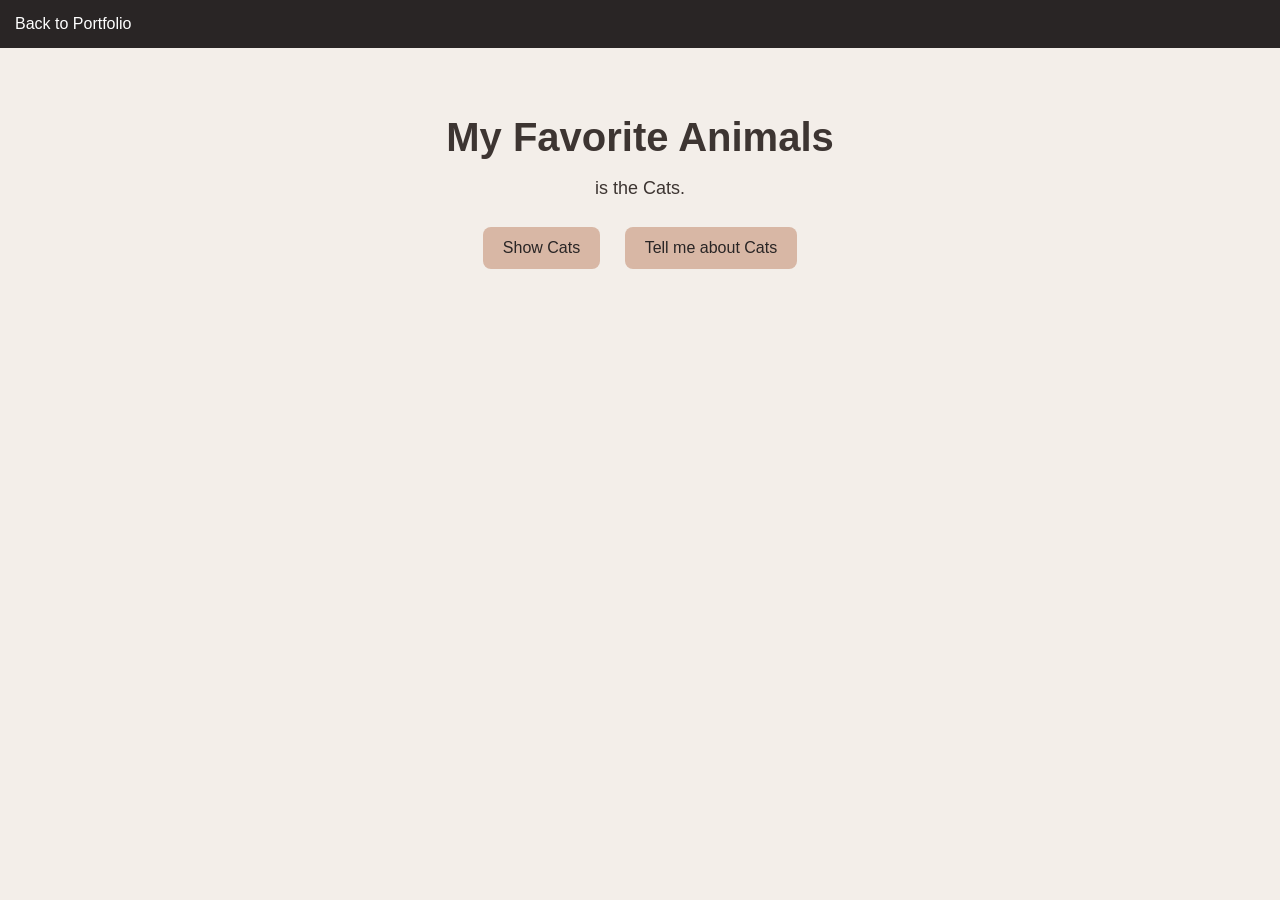
==== api/index.html @ ef5f2e5c "added open api page" ====
<!doctype html>

<html lang="en">
  <head>
    <meta charset="UTF-8" />
    <meta name="viewport" content="width=device-width, initial-scale=1.0" />
    <title>My Favorite Animals</title>
    <link rel="stylesheet" href="index.css" />
  </head>

  <body>
    <nav>
      <a href="../index.html"> Back to Portfolio</a>
    </nav>

    <main>
      <h1>My Favorite Animals</h1>
      <p>is the Cats.</p>
      <button id="catButton">Show Cats</button>
      <button id="catButton2">Tell me about Cats</button>
      <div id="result"></div>
    </main>
    <script src="index.js"></script>
  </body>
</html>
---- api/index.css ----
body {
  font-family: Arial, sans-serif;
  text-align: center;
  background-color: #f3eee9;
  color: #3d3532;
  margin: 0;
}

nav {
  background-color: #292525;
  padding: 15px;
  text-align: left;
}
nav a {
  color: white;
  text-decoration: none;
}

main {
  padding: 40px;
}

h1 {
  font-size: 40px;
  margin-bottom: 10px;
}
p {
  font-size: 18px;
}
button {
  padding: 12px 20px;
  margin: 10px;
  border: none;
  border-radius: 8px;
  background-color: #d8b7a5;
  color: #292525;
  cursor: pointer;
  font-size: 16px;
}
button:hover {
  background-color: #c9a18d;
}

#result {
  margin-top: 30px;
}
#result img {
  max-width: 90%;
  width: 300px;
  border-radius: 12px;
}

body > img {
  width: 400px;
  max-width: 90%;
  border-radius: 15px;
}
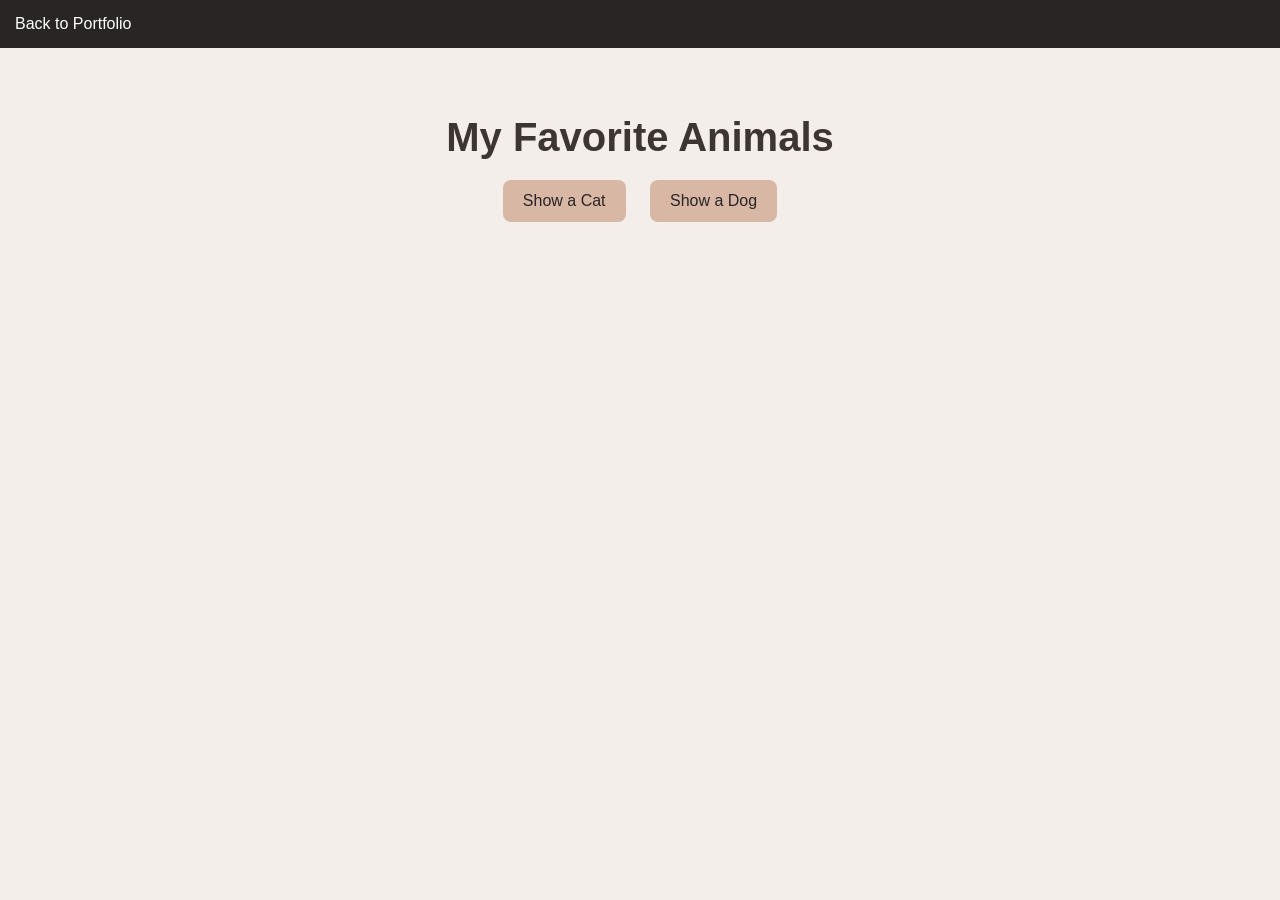
==== commit 5af5e9b4: "final project" ====
--- a/api/index.html
+++ b/api/index.html
@@ -15,9 +15,8 @@
 
     <main>
       <h1>My Favorite Animals</h1>
-      <p>is the Cats.</p>
-      <button id="catButton">Show Cats</button>
-      <button id="catButton2">Tell me about Cats</button>
+      <button id="catButton">Show a Cat</button>
+      <button id="dogButton">Show a Dog</button>
       <div id="result"></div>
     </main>
     <script src="index.js"></script>
--- a/api/index.css
+++ b/api/index.css
@@ -55,3 +55,8 @@
   max-width: 90%;
   border-radius: 15px;
 }
+
+#result p {
+  margin: 10px auto;
+  max-width: 600px;
+}
